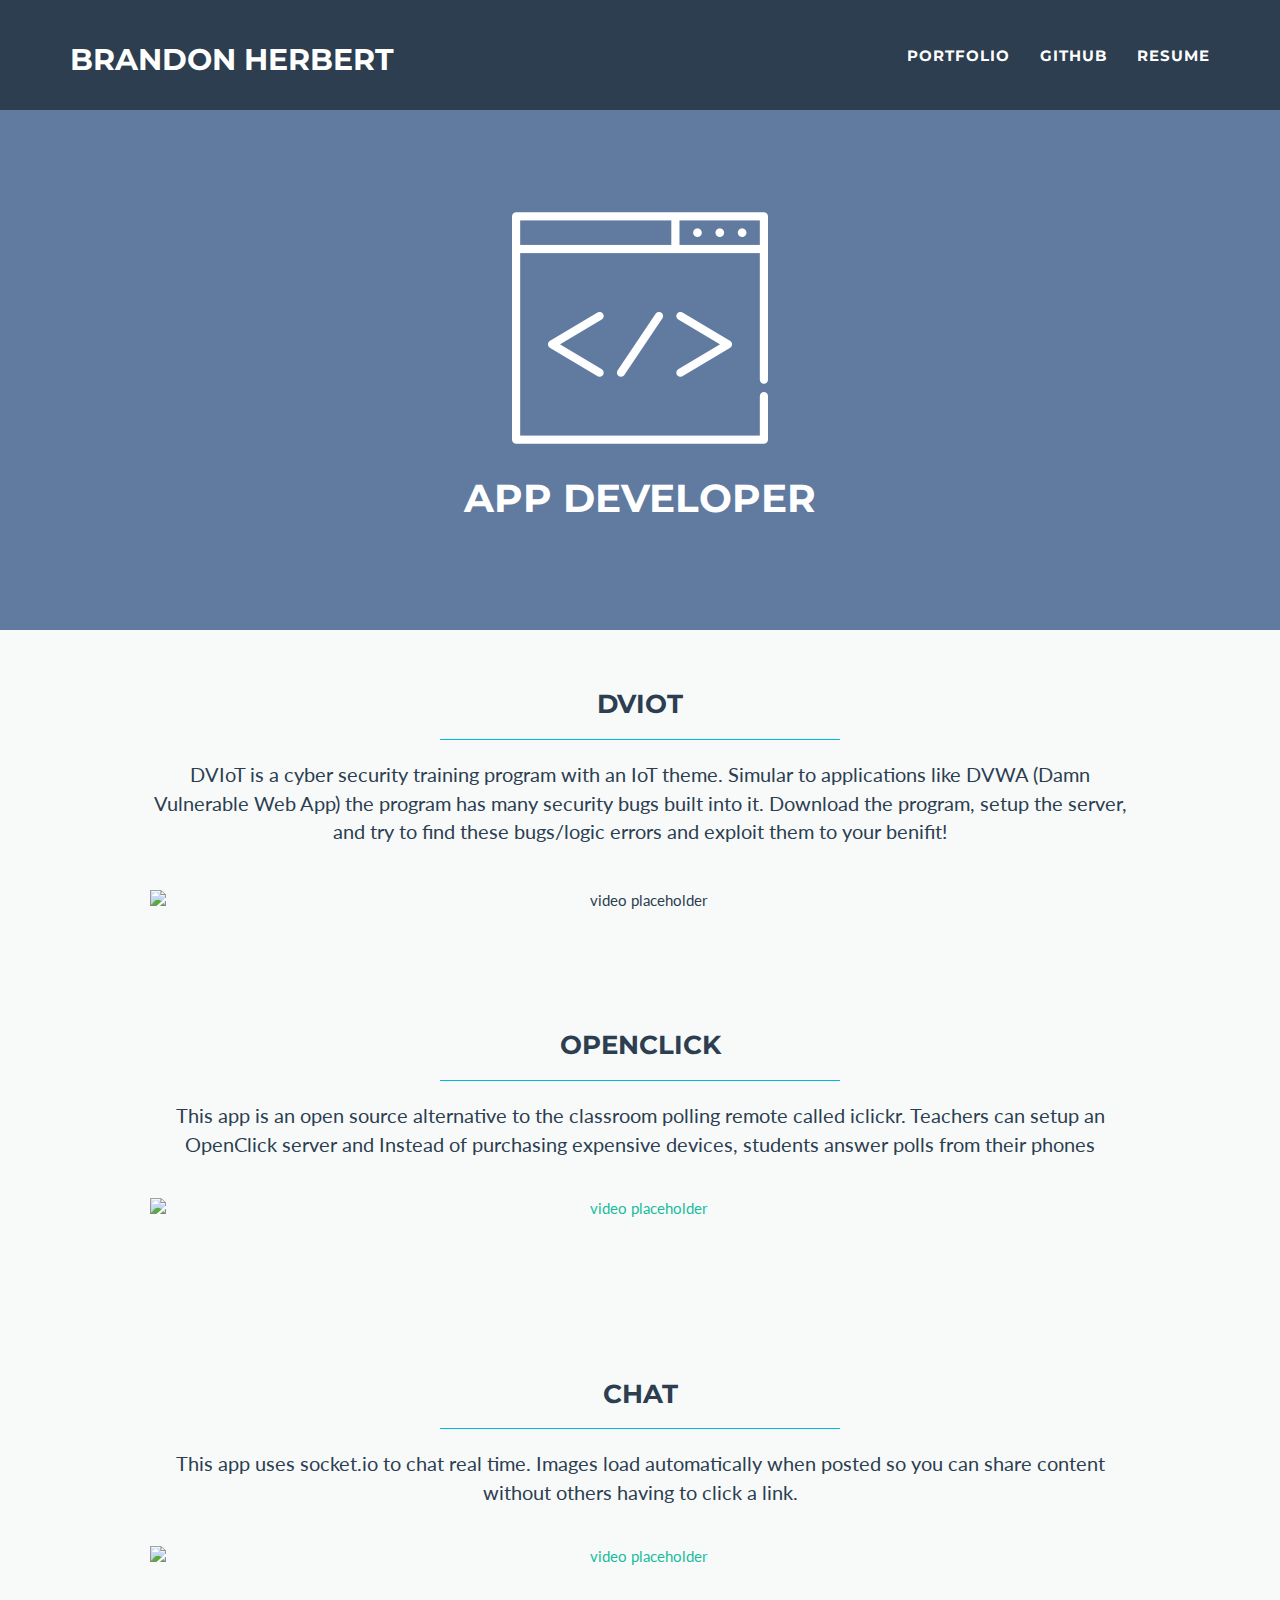
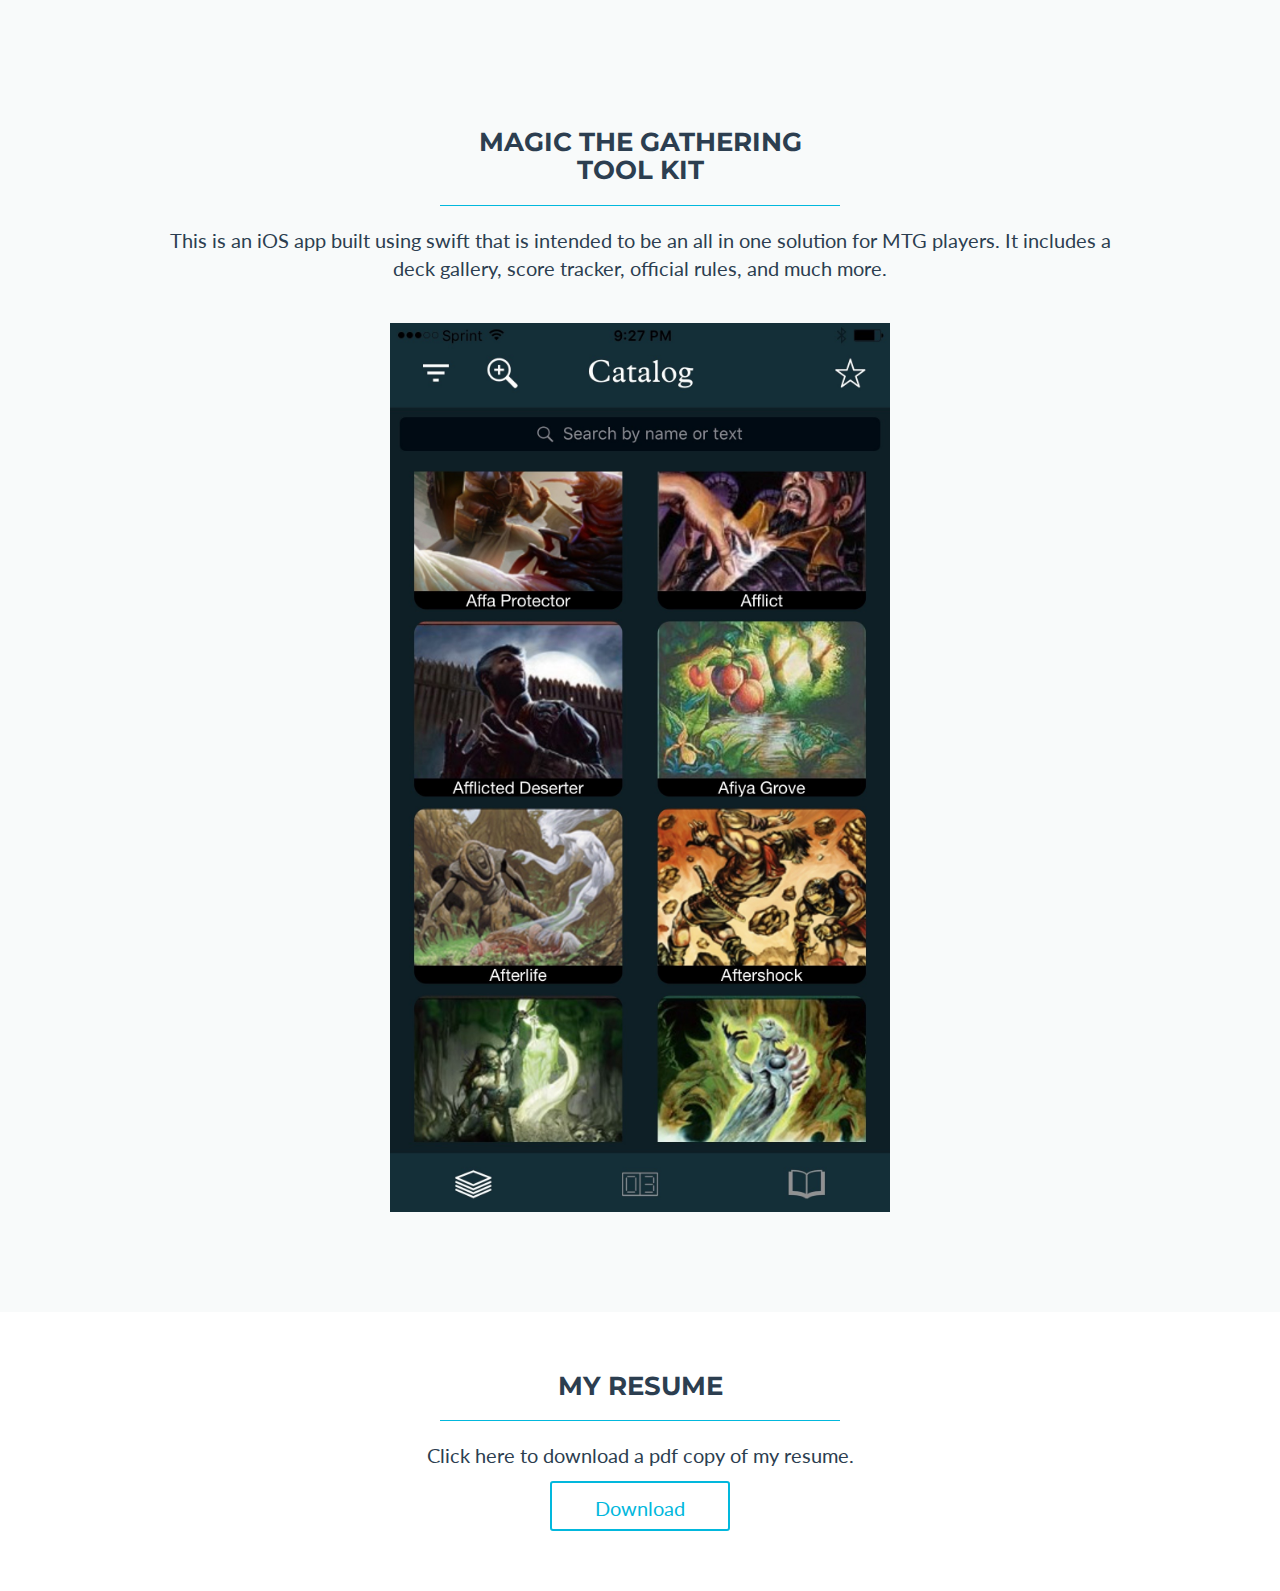
==== index.html @ 1e328680 "cleanup" ====
<!DOCTYPE html>
<html lang="en">

<head>

	<meta charset="utf-8">
	<meta http-equiv="X-UA-Compatible" content="IE=edge">
	<meta name="viewport" content="user-scalable=no, initial-scale=1, maximum-scale=1, minimum-scale=1, width=device-width, height=device-height, target-densitydpi=medium-dpi" />
	<meta name="description" content="">
	<meta name="author" content="">

	<title>Brandon Herbert</title>

	<link href="css/bootstrap.min.css" rel="stylesheet">

	<!-- Custom CSS -->
	<link href="css/freelancer.css" rel="stylesheet">

	<script   src="https://code.jquery.com/jquery-2.2.3.min.js"   integrity="sha256-a23g1Nt4dtEYOj7bR+vTu7+T8VP13humZFBJNIYoEJo="   crossorigin="anonymous"></script>

	<!-- Custom Fonts -->
	<!-- <link href="font-awesome/css/font-awesome.min.css" rel="stylesheet" type="text/css"> -->
	<link href="http://fonts.googleapis.com/css?family=Montserrat:400,700" rel="stylesheet" type="text/css">
	<link href="http://fonts.googleapis.com/css?family=Lato:400,700,400italic,700italic" rel="stylesheet" type="text/css">

<style>

	.primary-image-gif {
		min-width: 100%;
	}

</style>

<script>

$(document).ready(function() {


$('#navBtn').click(function() {
  if($('#navBarCollapseMenu').hasClass("collapse"))
	$('#navBarCollapseMenu').removeClass("collapse");
  else
	$('#navBarCollapseMenu').addClass("collapse");
});

});

</script>
</head>

<body id="page-top" class="index">

	<!-- Navigation -->
	<nav class="navbar navbar-default navbar-fixed-top">
		<div class="container">
			<!-- Brand and toggle get grouped for better mobile display -->
			<div class="navbar-header page-scroll">
				<button id="navBtn" type="button" class="navbar-toggle" data-toggle="collapse" data-target="#bs-example-navbar-collapse-1">
					<span class="sr-only">Toggle navigation</span>
					<span class="icon-bar"></span>
					<span class="icon-bar"></span>
					<span class="icon-bar"></span>
				</button>
				<a class="navbar-brand" href="#page-top">Brandon Herbert</a>
			</div>

			<!-- Collect the nav links, forms, and other content for toggling -->
			<div class="collapse navbar-collapse" id="navBarCollapseMenu">
				<ul class="nav navbar-nav navbar-right">
					<li class="hidden">
						<a href="#page-top"></a>
					</li>
					<li class="page-scroll">
						<a href="#primary-content">Portfolio</a>
					</li>
					<li class="page-scroll">
						<a href="https://github.com/brndnhrbrt">GitHub</a>
					</li>
					<li class="page-scroll">
						<a href="#cta">Resume</a>
					</li>
				</ul>
			</div>
			<!-- /.navbar-collapse -->
		</div>
		<!-- /.container-fluid -->
	</nav>

	<header>
		<div class="container">
			<div class="row">
				<div class="col-lg-12">
					<img class="img-responsive" src="img/profile.png" alt="">
					<div class="intro-text">
						<!-- <span class="name">Brandon Herbert</span> -->
						<!-- <hr class="star-light"> -->
						<span class="skills"><h1>App Developer</h1></span>
					</div>
				</div>
			</div>
		</div>
	</header>

	<div id="primary-content">
	<div class="wrapper">
	  <article>
		<h3>DVIoT</h3>
		<p>DVIoT is a cyber security training program with an IoT theme. Simular to applications like DVWA (Damn Vulnerable Web App) the program has many security bugs built into it. Download the program, setup the server, and try to find these bugs/logic errors and exploit them to your benifit!</p>
		<br><br>
		<img class="primary-image primary-image-gif" src="img/DVIoT.gif" alt="video placeholder" /></a>
	  </article>
	</div>
  </div>

  <div id="primary-content">
	<div class="wrapper">
	  <article>
		<h3>OpenClick</h3>
		<p>This app is an open source alternative to the classroom polling remote called iclickr. Teachers can setup an OpenClick server and Instead of purchasing expensive devices, students answer polls from their phones</p>
		<a href="#"><img class="primary-image primary-image-gif" src="img/openclick.gif" alt="video placeholder" /></a>
	  </article>
	</div>
  </div>

  <div id="primary-content">
	<div class="wrapper">
	  <article>
		<h3>Chat</h3>
		<p>This app uses socket.io to chat real time. Images load automatically when posted so you can share content without others having to click a link. </p>
		<a href="#"><img class="primary-image primary-image-gif" src="img/chat.gif" alt="video placeholder" /></a>
	  </article>
	</div>
  </div>

  <div id="primary-content">
	<div class="wrapper">
	  <article>
		<h3>Magic The Gathering Tool Kit</h3>
		<p>This is an iOS app built using swift that is intended to be an all in one solution for MTG players. It includes a deck gallery, score tracker, official rules, and much more.</p>
		<a href="#"><img class="primary-image" src="img/mtgtk.jpg" alt="video placeholder" /></a>
	  </article>
	</div>
  </div>

   <div id="cta">
	<div class="wrapper">
	  <h3>My Resume</h3>
	  <p>Click here to download a pdf copy of my resume.</p>
	  <a href="./files/BrandonHerbert.pdf" class="button-2">Download</a>
	</div>
  </div>

</body>
</html>
---- css/freelancer.css ----
/*!
 * Start Bootstrap - Freelancer Bootstrap Theme (http://startbootstrap.com)
 * Code licensed under the Apache License v2.0.
 * For details, see http://www.apache.org/licenses/LICENSE-2.0.
 */

body {
    overflow-x: hidden;
}

p {
    font-size: 20px;
}

p.small {
    font-size: 16px;
}

a,
a:hover,
a:focus,
a:active,
a.active {
    outline: 0;
    color: #18bc9c;
}

h1,
h2,
h3,
h4,
h5,
h6 {
    text-transform: uppercase;
    font-family: Montserrat,"Helvetica Neue",Helvetica,Arial,sans-serif;
    font-weight: 700;
}

hr.star-light,
hr.star-primary {
    margin: 25px auto 30px;
    padding: 0;
    max-width: 250px;
    border: 0;
    border-top: solid 5px;
    text-align: center;
}

hr.star-light:after,
hr.star-primary:after {
    content: "\f005";
    display: inline-block;
    position: relative;
    top: -.8em;
    padding: 0 .25em;
    font-family: FontAwesome;
    font-size: 2em;
}

hr.star-light {
    border-color: #fff;
}

hr.star-light:after {
    color: #fff;
    background-color: #18bc9c;
}

hr.star-primary {
    border-color: #2c3e50;
}

hr.star-primary:after {
    color: #2c3e50;
    background-color: #fff;
}

.img-centered {
    margin: 0 auto;
}

header {
    text-align: center;
    color: #fff;
    min-height: 580px;
    background: #607b9f;
    /*background: #e8eced url('../img/hero.png') no-repeat center;*/
}

header .container {
    padding-top: 100px;
    padding-bottom: 50px;
}

header img {
    width: 100%;
    max-width: 256px !important;
    height: auto;
    display: block;
    margin: 0 auto 20px;
}

header .intro-text .name {
    display: block;
    text-transform: uppercase;
    font-family: Montserrat,"Helvetica Neue",Helvetica,Arial,sans-serif;
    font-size: 2em;
    font-weight: 700;
}

header .intro-text .skills {
    font-size: 1.25em;
    font-weight: 300;
}

@media(min-width:768px) {
    header .container {
        padding-top: 200px;
        padding-bottom: 100px;
    }

    header .intro-text .name {
        font-size: 4.75em;
    }

    header .intro-text .skills {
        font-size: 1.75em;
    }
}

@media(min-width:768px) {
    .navbar-fixed-top {
        padding: 25px 0;
        -webkit-transition: padding .3s;
        -moz-transition: padding .3s;
        transition: padding .3s;
    }

    .navbar-fixed-top .navbar-brand {
        font-size: 2em;
        -webkit-transition: all .3s;
        -moz-transition: all .3s;
        transition: all .3s;
    }

    .navbar-fixed-top.navbar-shrink {
        padding: 10px 0;
    }

    .navbar-fixed-top.navbar-shrink .navbar-brand {
        font-size: 1.5em;
    }
}

.navbar {
    text-transform: uppercase;
    font-family: Montserrat,"Helvetica Neue",Helvetica,Arial,sans-serif;
    font-weight: 700;
}

.navbar a:focus {
    outline: 0;
}

.navbar .navbar-nav {
    letter-spacing: 1px;
}

.navbar .navbar-nav li a:focus {
    outline: 0;
}

.navbar-default,
.navbar-inverse {
    border: 0;
}




.wrapper {
    margin: 0 auto;
    padding: 0 10px;
    width: 100%;
    max-width: 1000px;
}



.primary-image {
    width: 100%;
    height: auto;
    max-width: 500px;
}

#primary-content {
    background-color: #f8fafa;
    padding: 60px 0;
    text-align: center;
}

#primary-content h3 {
    display: block;
    margin: 0 auto 20px auto;
    width: 100%;
    max-width: 400px;
    border-bottom: 1px solid #02b8dd; padding: 0 0 20px 0;
}

#primary-content p {
    margin: 0 !important;
    text-align: center;
    width: 100%;
    /*max-width: 500px;*/
}

#primary-content a img {
    margin: 40px 0;
}

















#cta {
    padding: 60px 0;
    text-align: center;
}

#cta h3 {
    display: block;
    margin: 0 auto 20px auto;
    width: 100%;
    max-width: 400px;
    border-bottom: 1px solid #02b8dd;
    padding: 0 0 20px 0;
}

.button-2 {
    display: block;
    margin: 0 auto;
    border: 2px solid #02b8dd;
    color: #02b8dd;
    border-radius: 3px;
    width: 180px;
    height: 50px;
    font-size: 20px;
    line-height: 50px;
}

.button-2:hover {
    background-color: #02b8dd;
    color: #fff;
}


















footer {
    padding: 60px 0;
    background-color: #f8fafa;
}

#footer-info {
    width: 380px;
    float: left;
    margin-top: 10px;
}

#footer-links {
    width: 520px;
    float: right;
}

#footer-links ul {
    width: 150px;
    float: right;
    margin-left: 20px;
}

#footer-links ul li {
    margin: 10px 0;
}
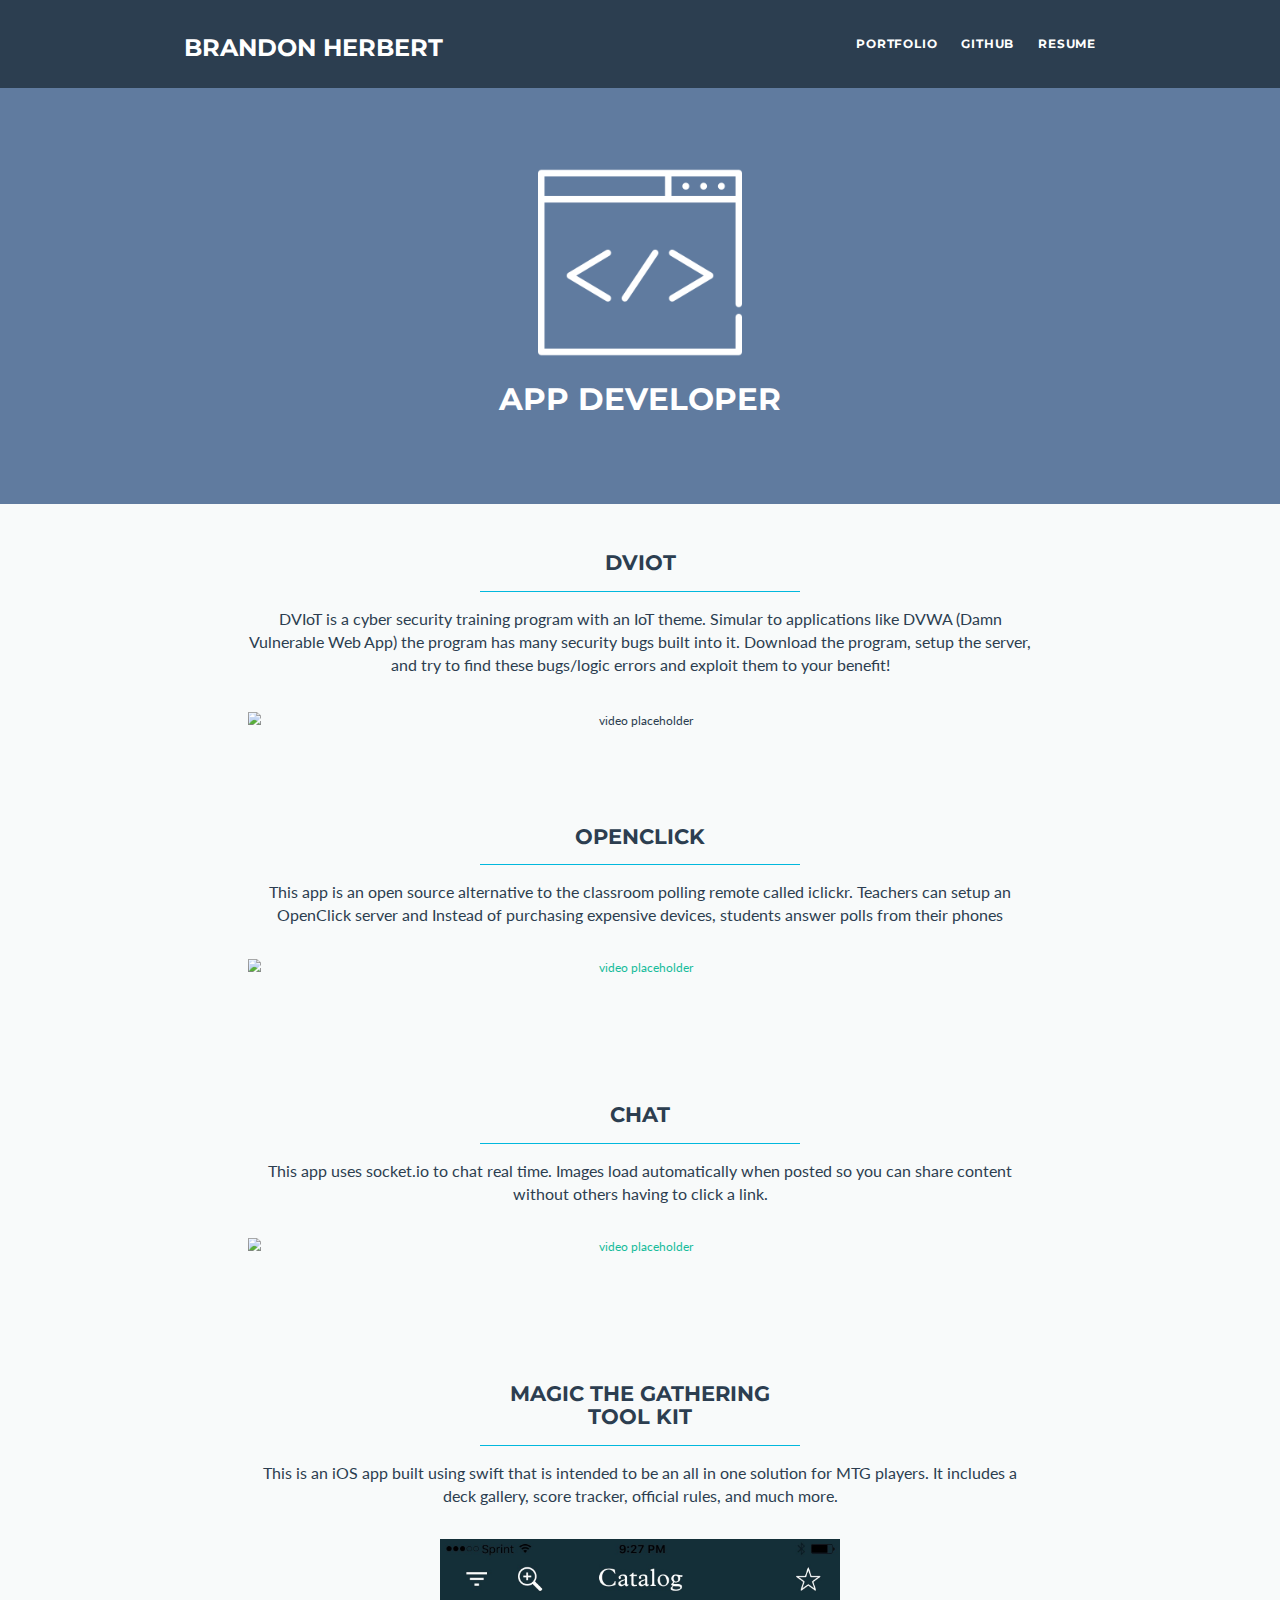
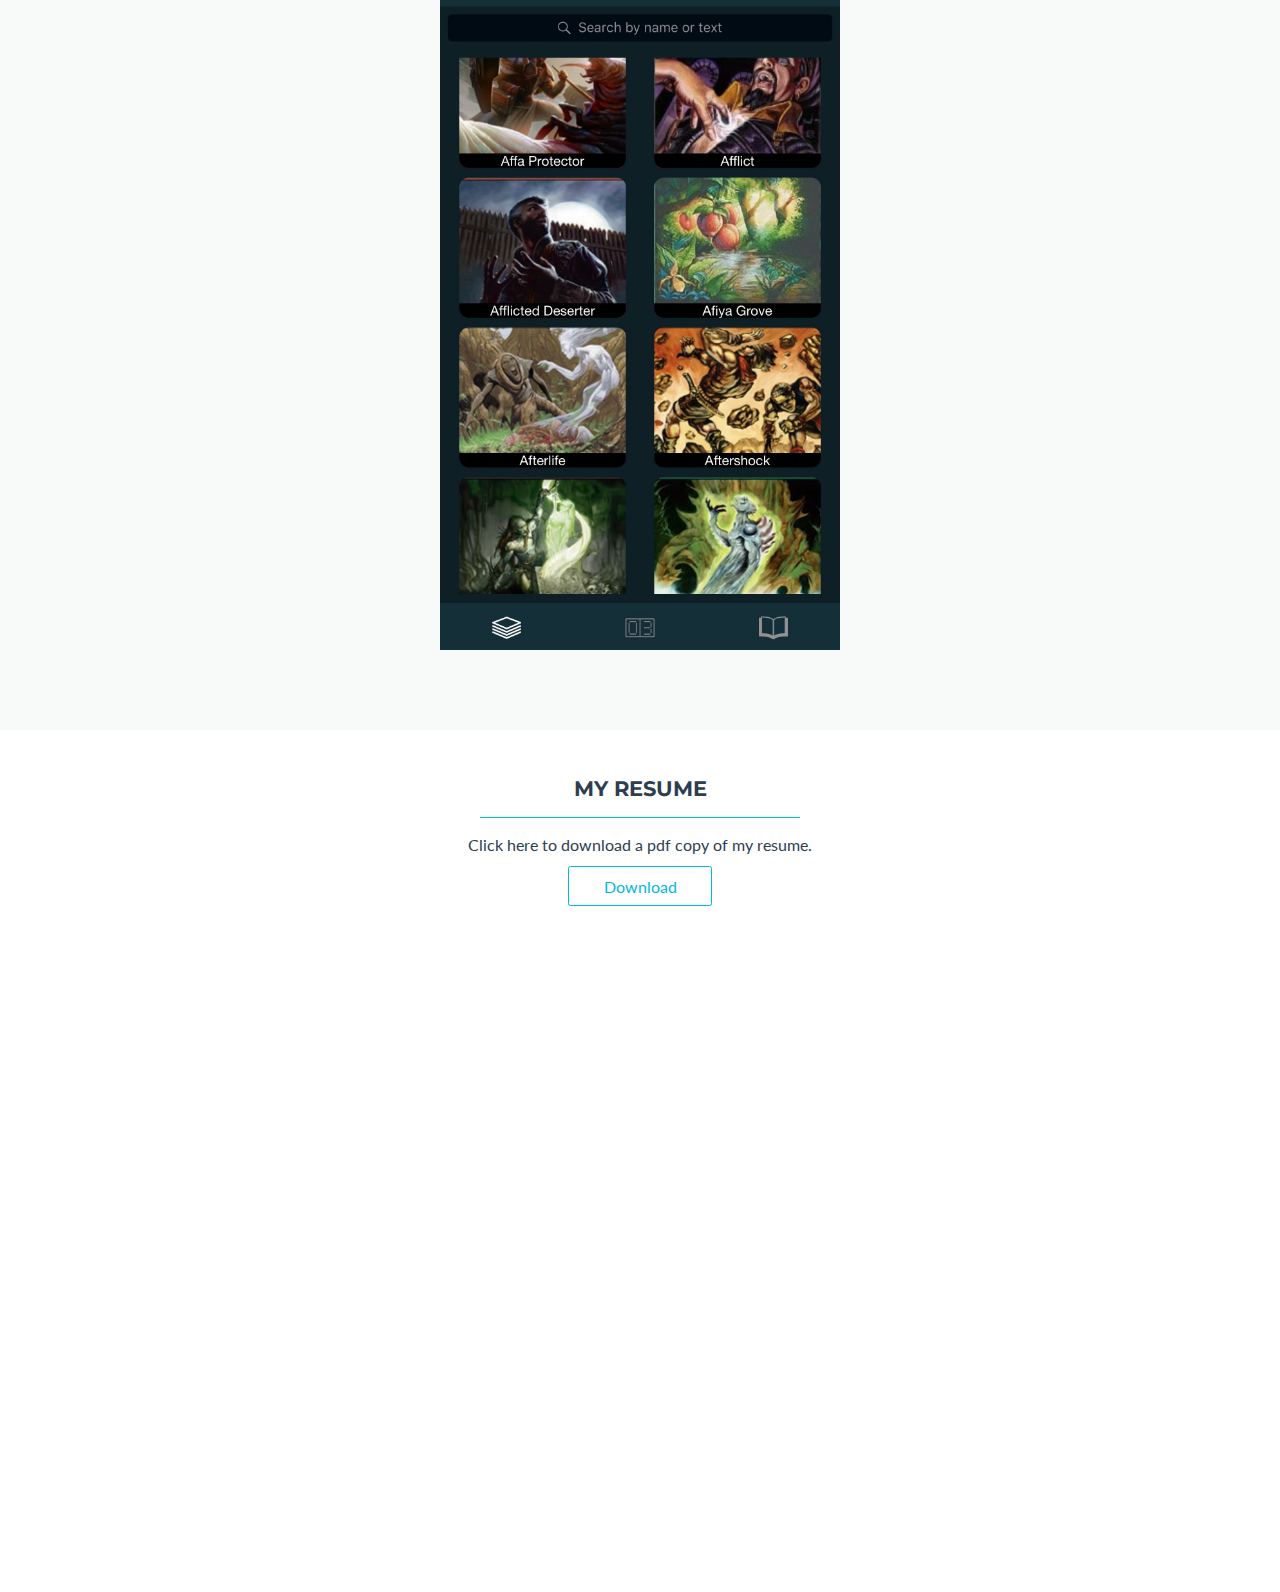
==== commit 6506df9e: "spelling" ====
--- a/index.html
+++ b/index.html
@@ -105,7 +105,7 @@
 	<div class="wrapper">
 	  <article>
 		<h3>DVIoT</h3>
-		<p>DVIoT is a cyber security training program with an IoT theme. Simular to applications like DVWA (Damn Vulnerable Web App) the program has many security bugs built into it. Download the program, setup the server, and try to find these bugs/logic errors and exploit them to your benifit!</p>
+		<p>DVIoT is a cyber security training program with an IoT theme. Simular to applications like DVWA (Damn Vulnerable Web App) the program has many security bugs built into it. Download the program, setup the server, and try to find these bugs/logic errors and exploit them to your benefit!</p>
 		<br><br>
 		<img class="primary-image primary-image-gif" src="img/DVIoT.gif" alt="video placeholder" /></a>
 	  </article>
--- a/css/freelancer.css
+++ b/css/freelancer.css
@@ -3,6 +3,12 @@
  * Code licensed under the Apache License v2.0.
  * For details, see http://www.apache.org/licenses/LICENSE-2.0.
  */
+
+body { 
+    zoom: 0.8; 
+    -moz-transform: scale(0.8); 
+    -moz-transform-origin: 0 0;
+} 
 
 body {
     overflow-x: hidden;
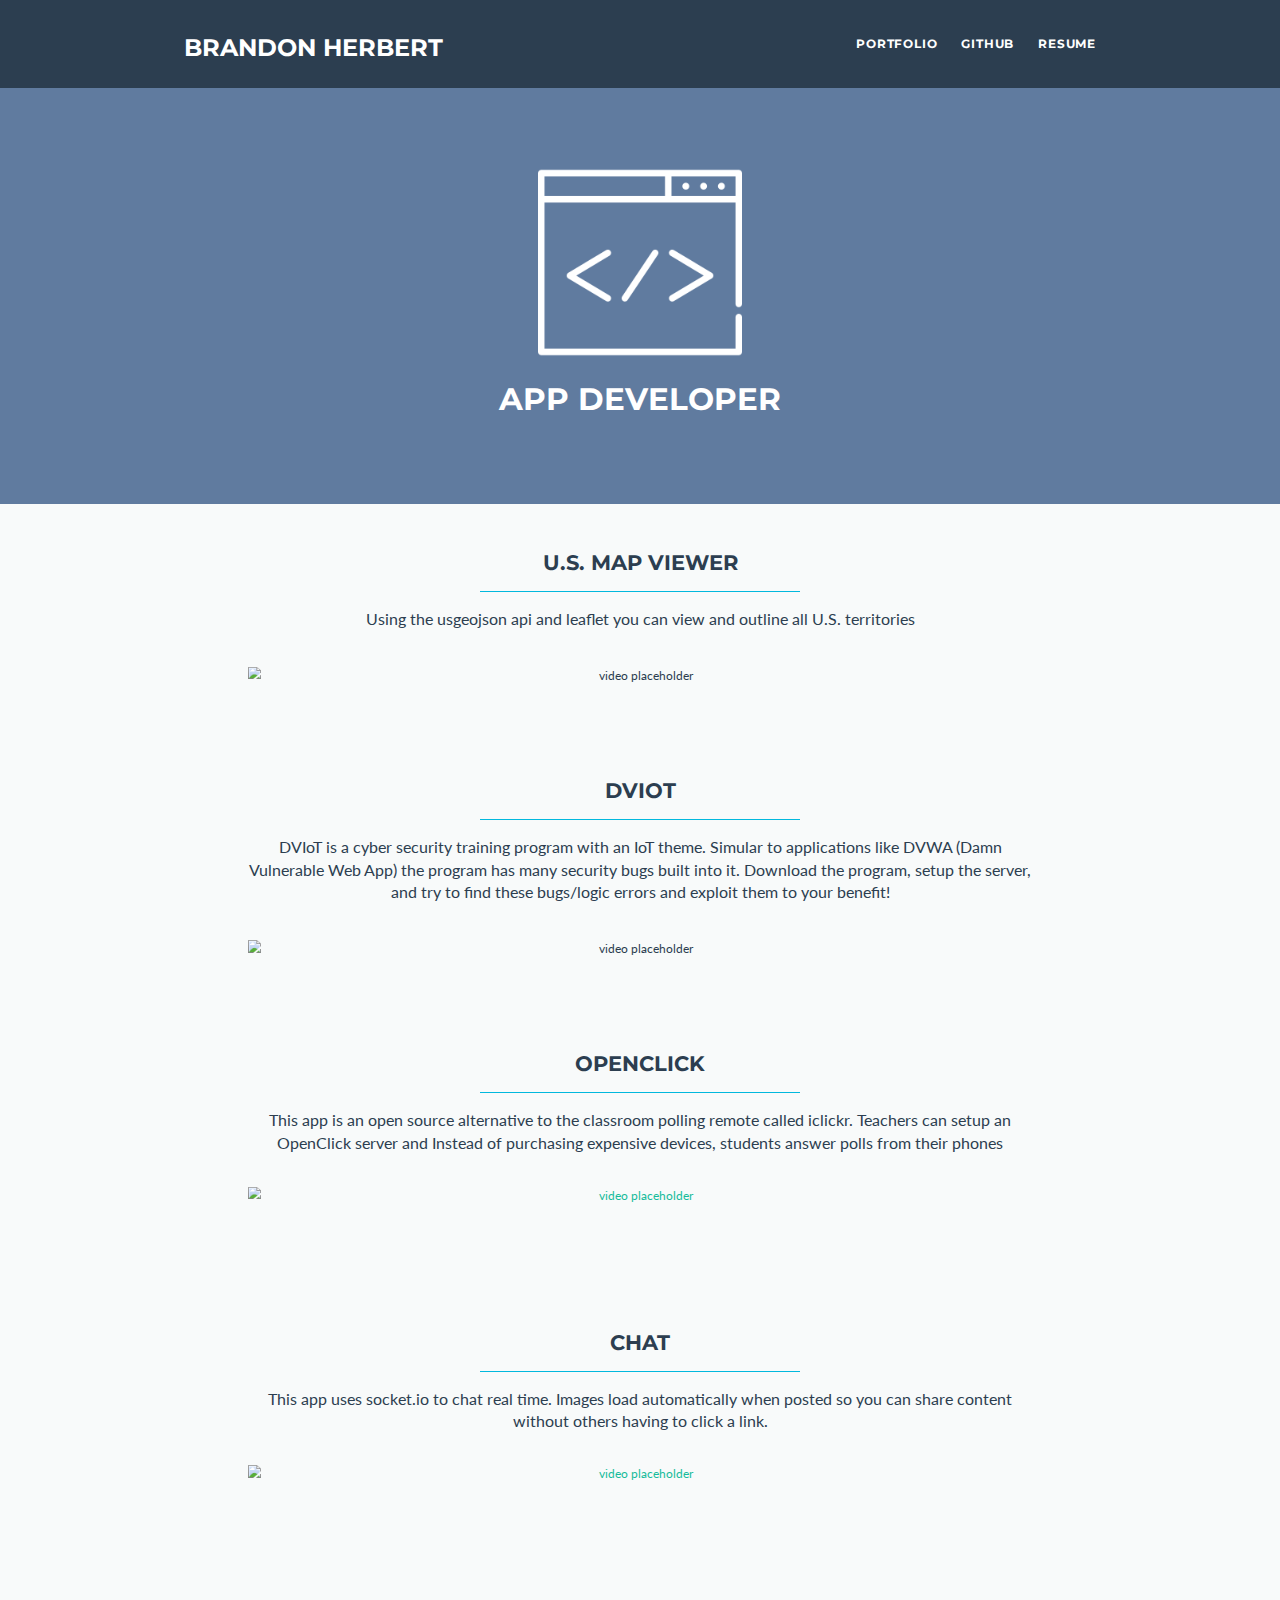
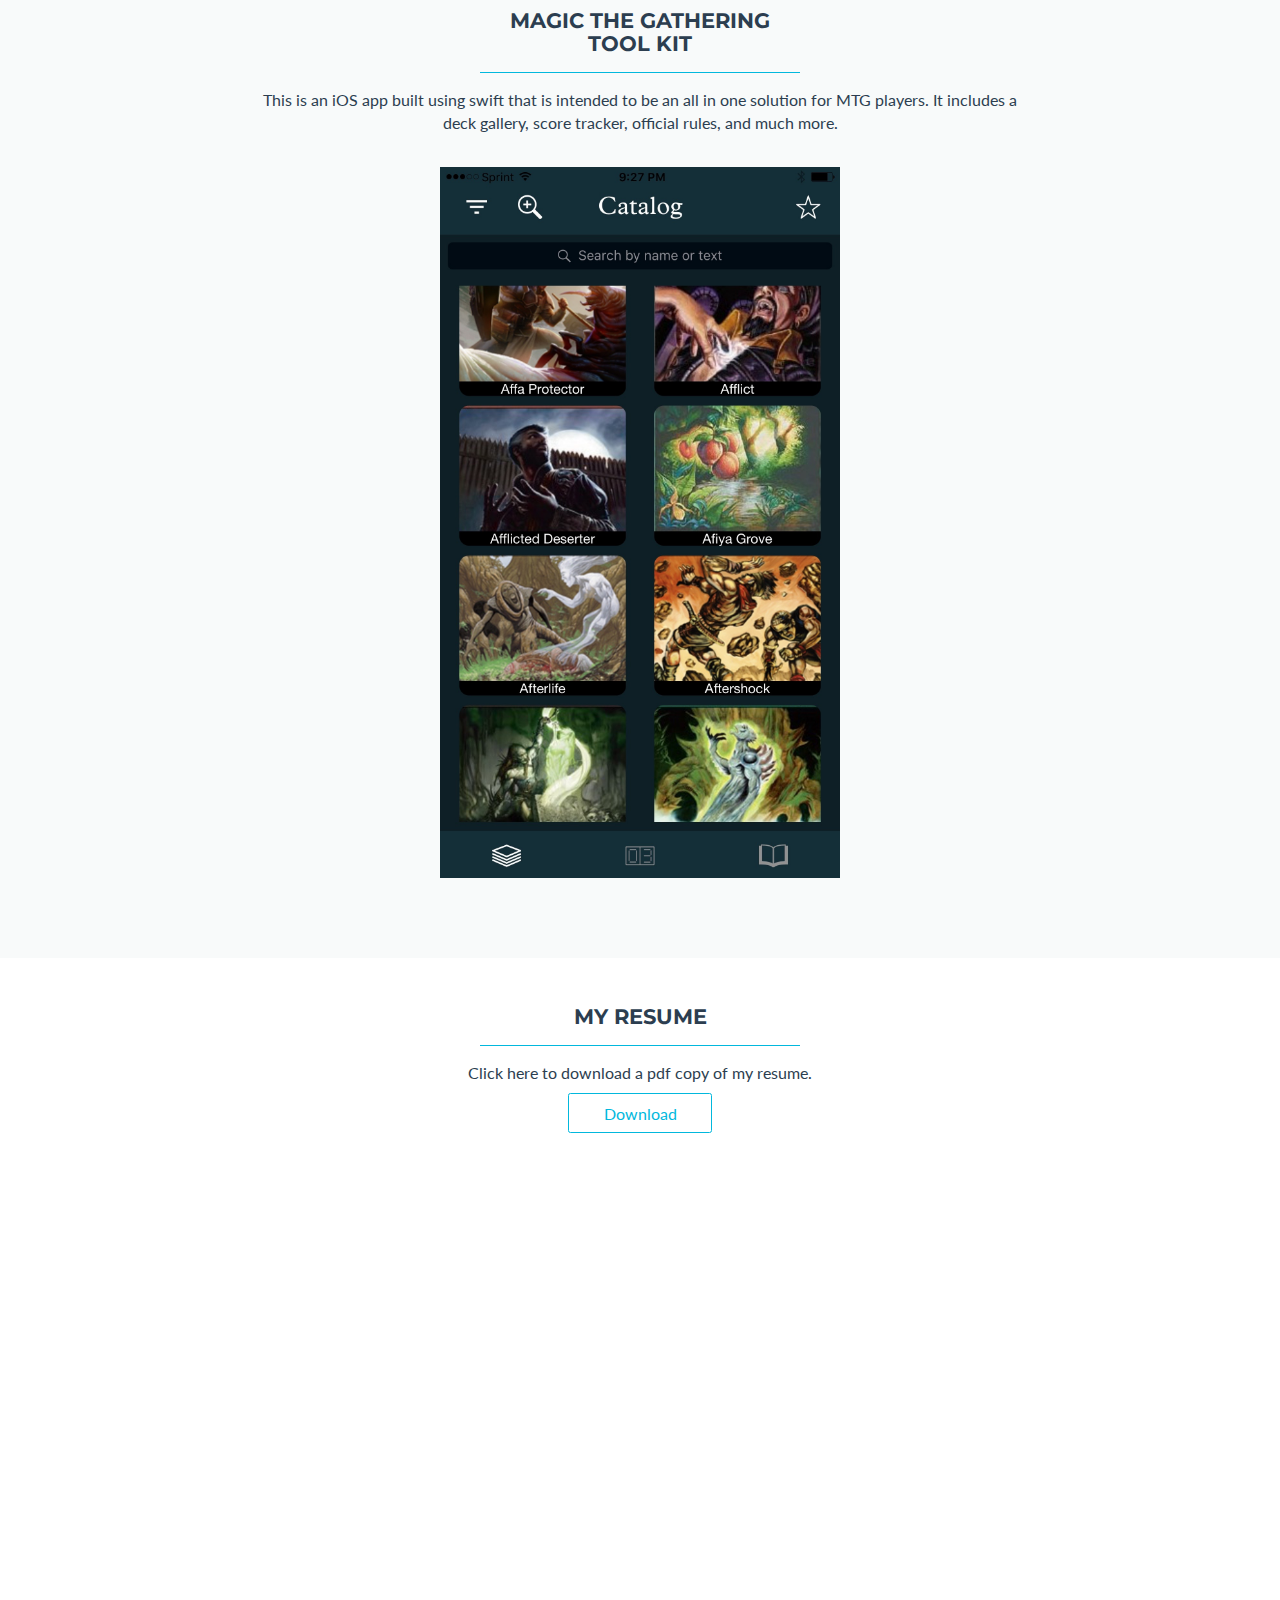
==== commit cee9de95: "add map" ====
--- a/index.html
+++ b/index.html
@@ -102,6 +102,17 @@
 	</header>
 
 	<div id="primary-content">
+		<div class="wrapper">
+			<article>
+			<h3>U.S. Map Viewer</h3>
+			<p>Using the usgeojson api and leaflet you can view and outline all U.S. territories</p>
+			<br><br>
+			<img class="primary-image primary-image-gif" src="img/map.gif" alt="video placeholder" /></a>
+			</article>
+		</div>
+		</div>
+
+	<div id="primary-content">
 	<div class="wrapper">
 	  <article>
 		<h3>DVIoT</h3>
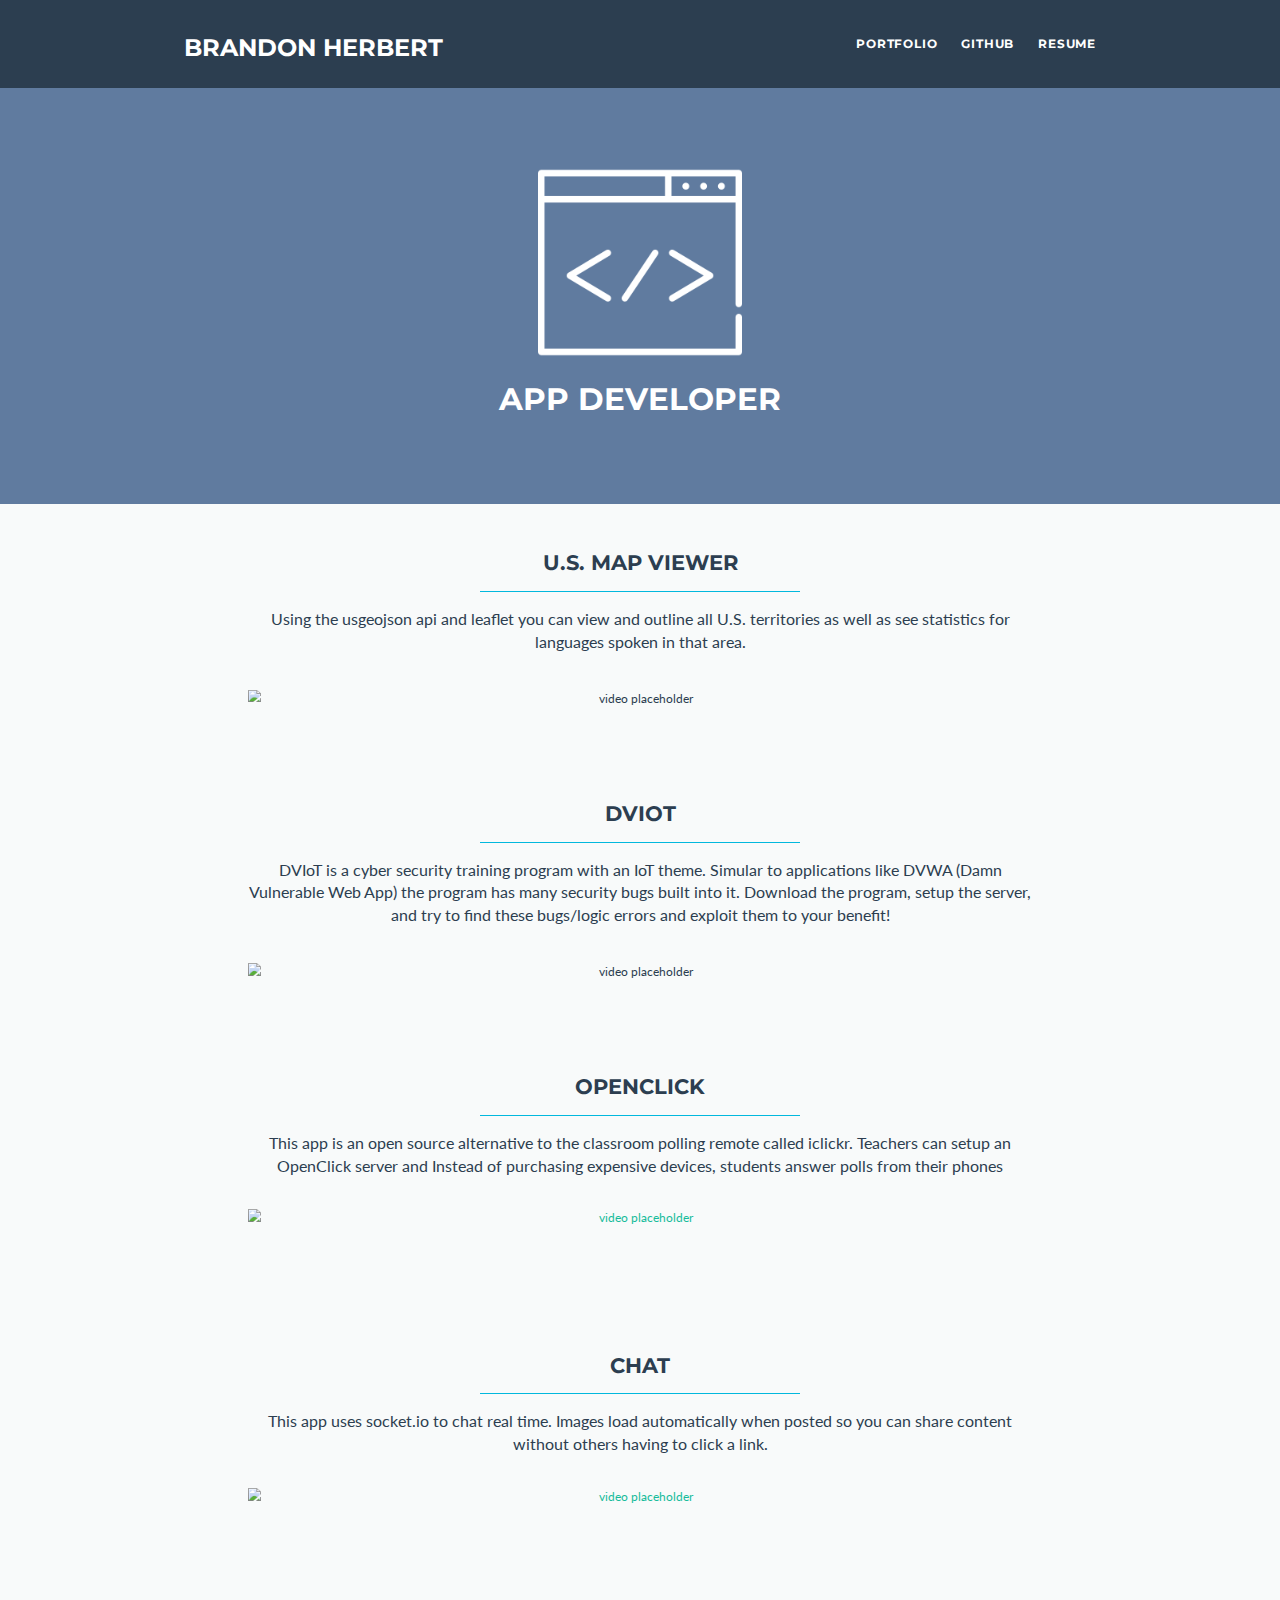
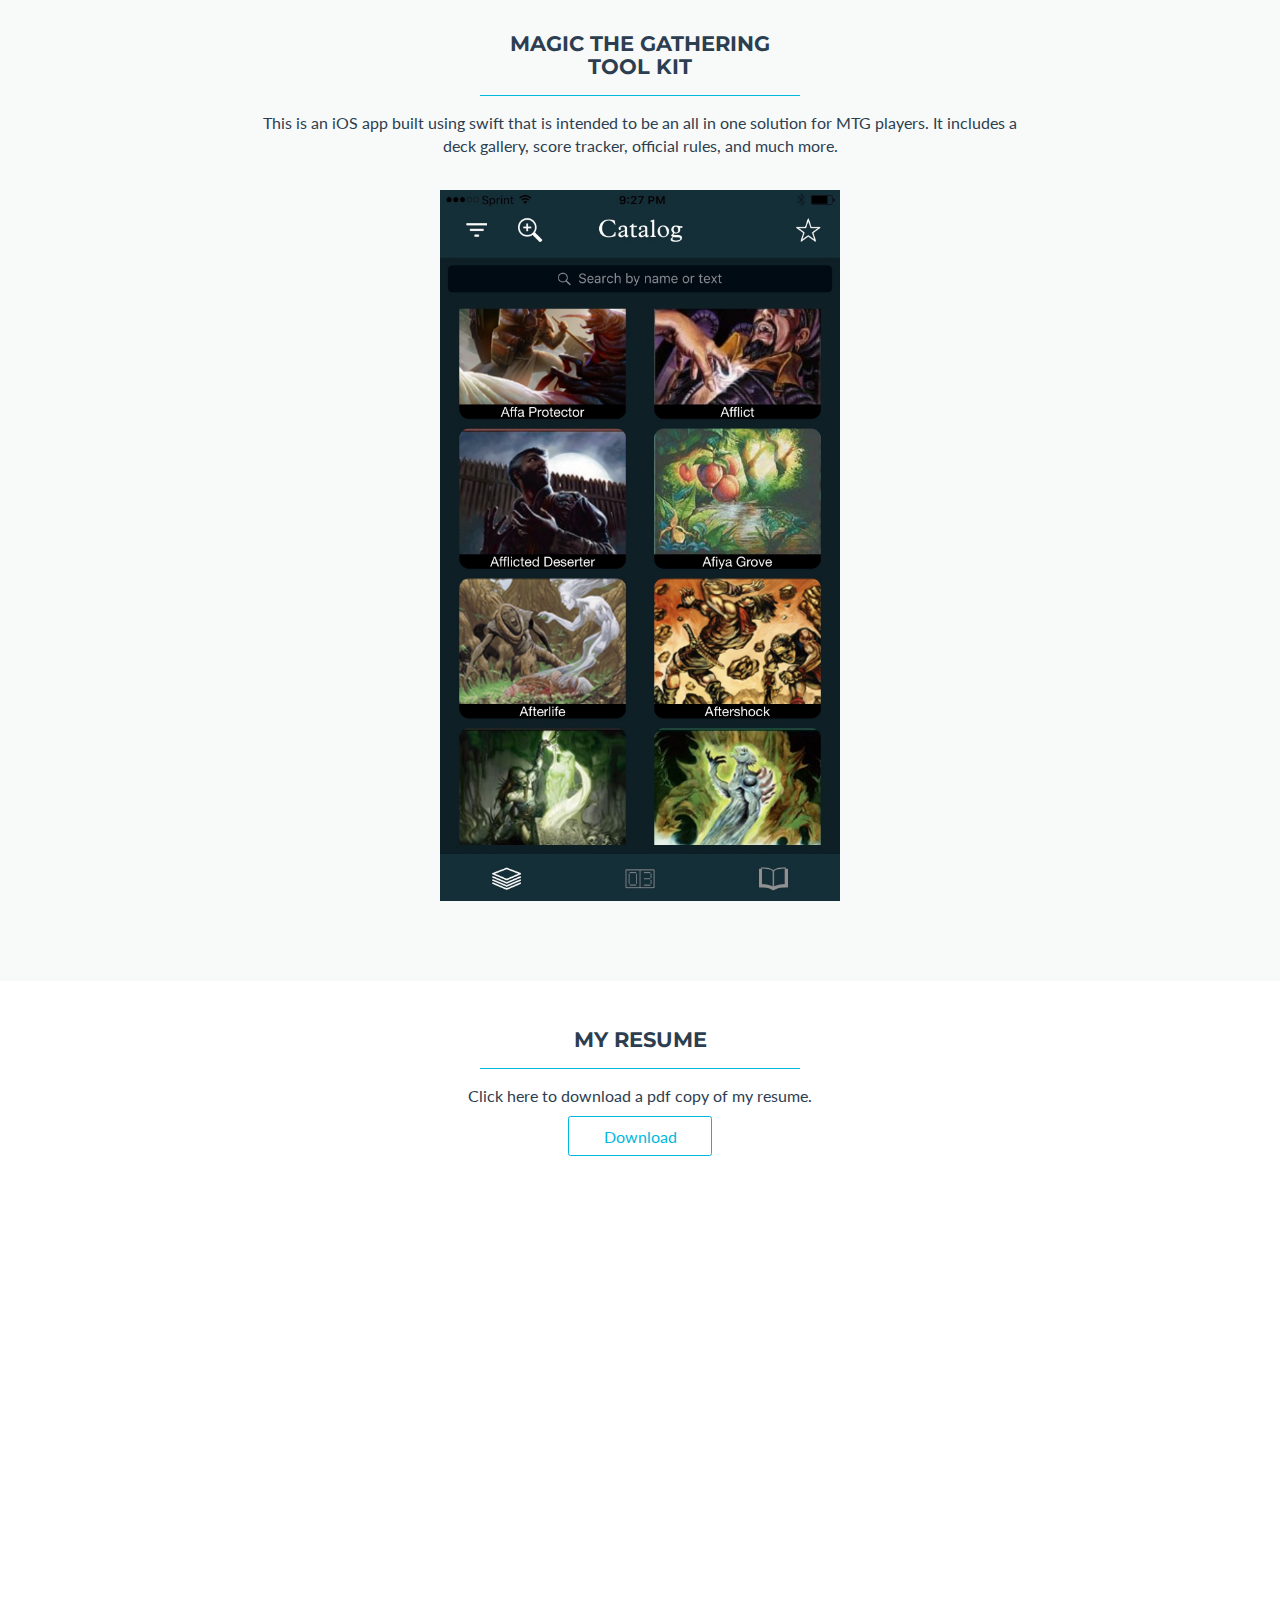
==== commit f081ebed: "update index" ====
--- a/index.html
+++ b/index.html
@@ -105,7 +105,7 @@
 		<div class="wrapper">
 			<article>
 			<h3>U.S. Map Viewer</h3>
-			<p>Using the usgeojson api and leaflet you can view and outline all U.S. territories</p>
+			<p>Using the usgeojson api and leaflet you can view and outline all U.S. territories as well as see statistics for languages spoken in that area.</p>
 			<br><br>
 			<img class="primary-image primary-image-gif" src="img/map.gif" alt="video placeholder" /></a>
 			</article>
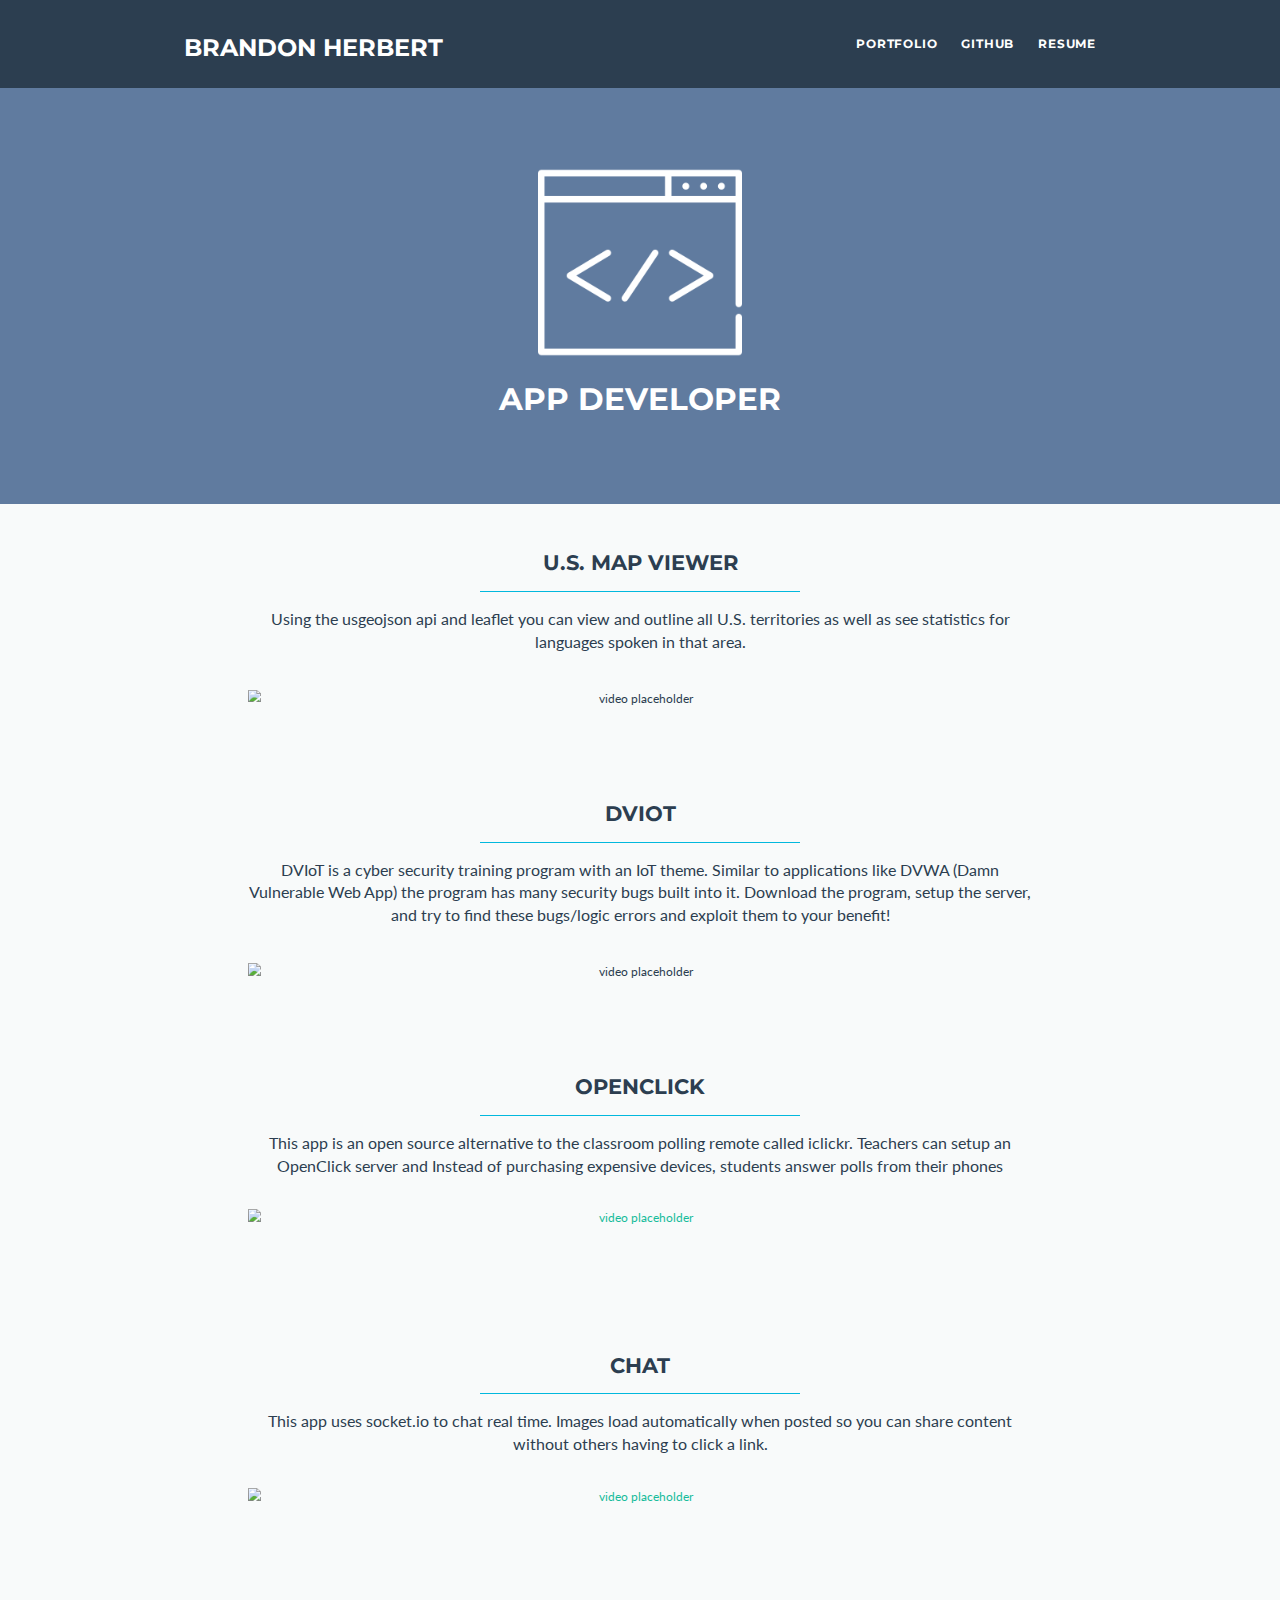
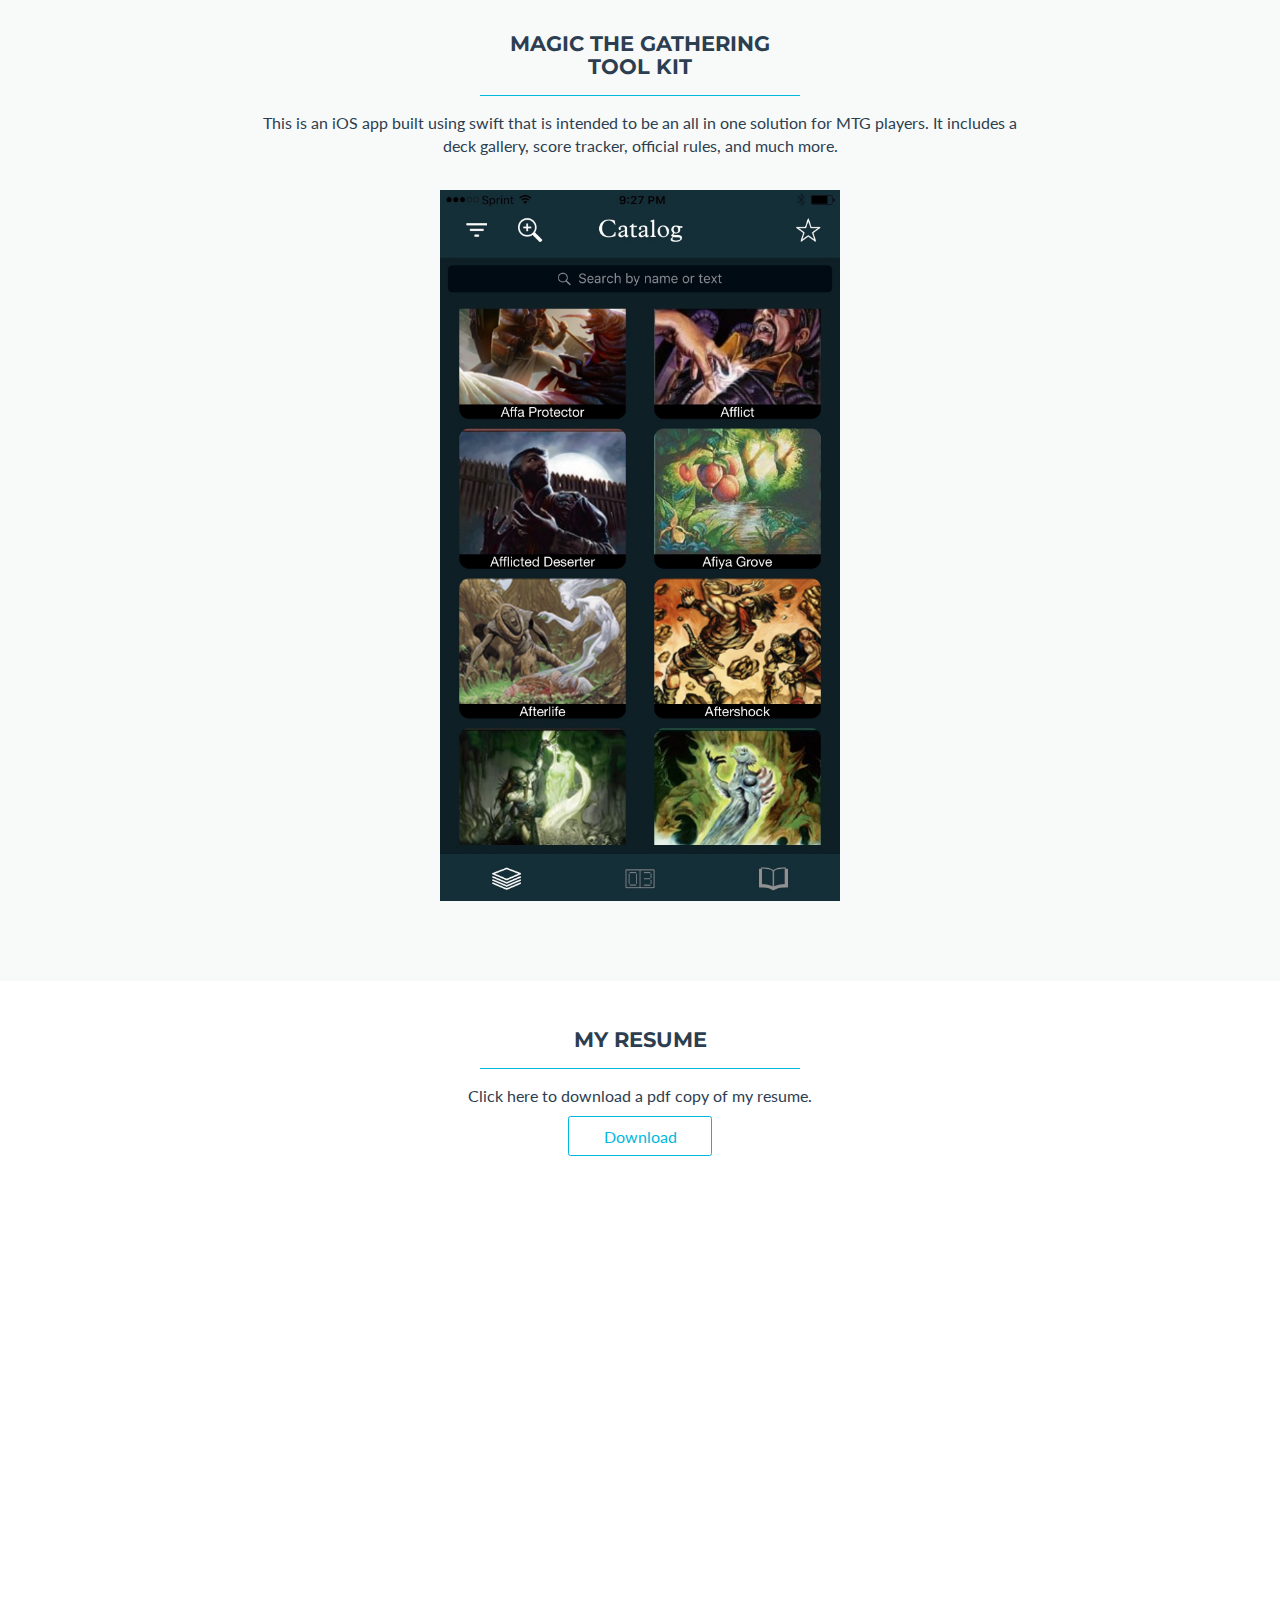
==== commit fbf5add2: "fixed spelling errors" ====
--- a/index.html
+++ b/index.html
@@ -116,7 +116,7 @@
 	<div class="wrapper">
 	  <article>
 		<h3>DVIoT</h3>
-		<p>DVIoT is a cyber security training program with an IoT theme. Simular to applications like DVWA (Damn Vulnerable Web App) the program has many security bugs built into it. Download the program, setup the server, and try to find these bugs/logic errors and exploit them to your benefit!</p>
+		<p>DVIoT is a cyber security training program with an IoT theme. Similar to applications like DVWA (Damn Vulnerable Web App) the program has many security bugs built into it. Download the program, setup the server, and try to find these bugs/logic errors and exploit them to your benefit!</p>
 		<br><br>
 		<img class="primary-image primary-image-gif" src="img/DVIoT.gif" alt="video placeholder" /></a>
 	  </article>
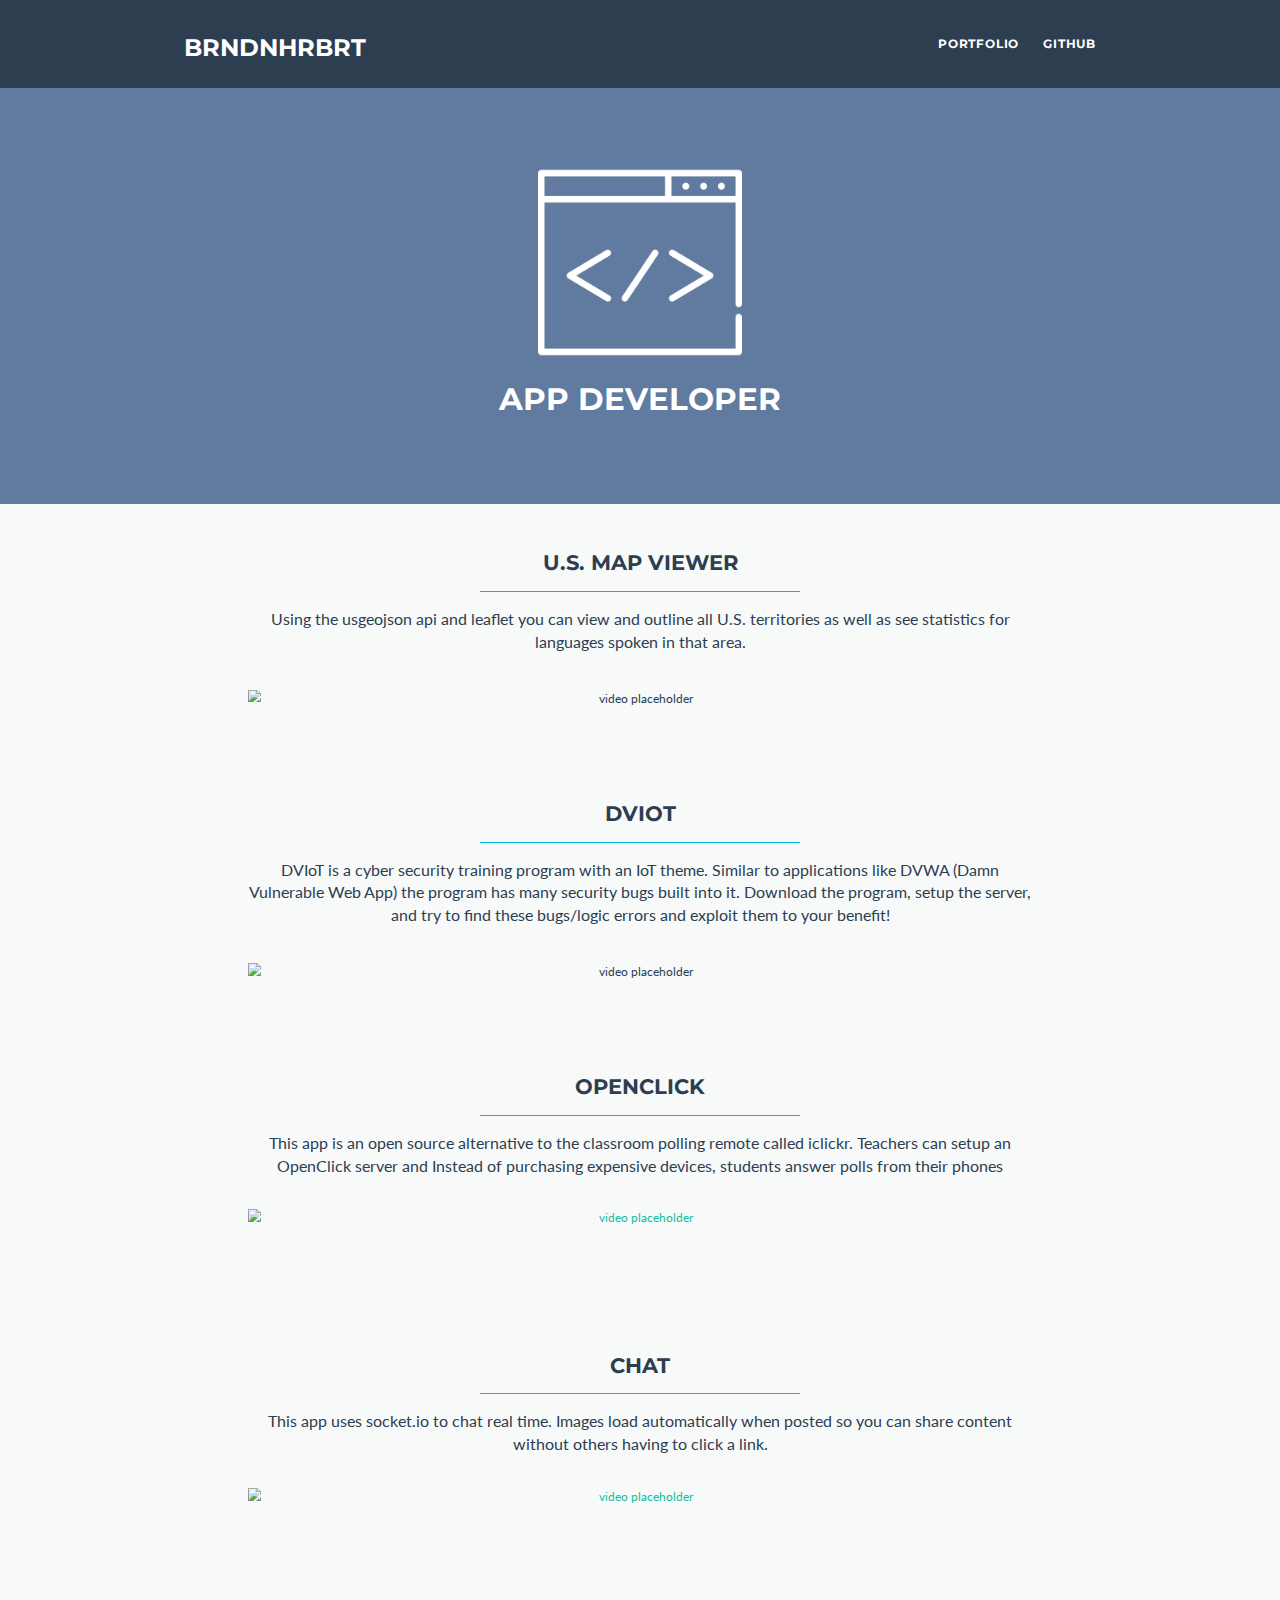
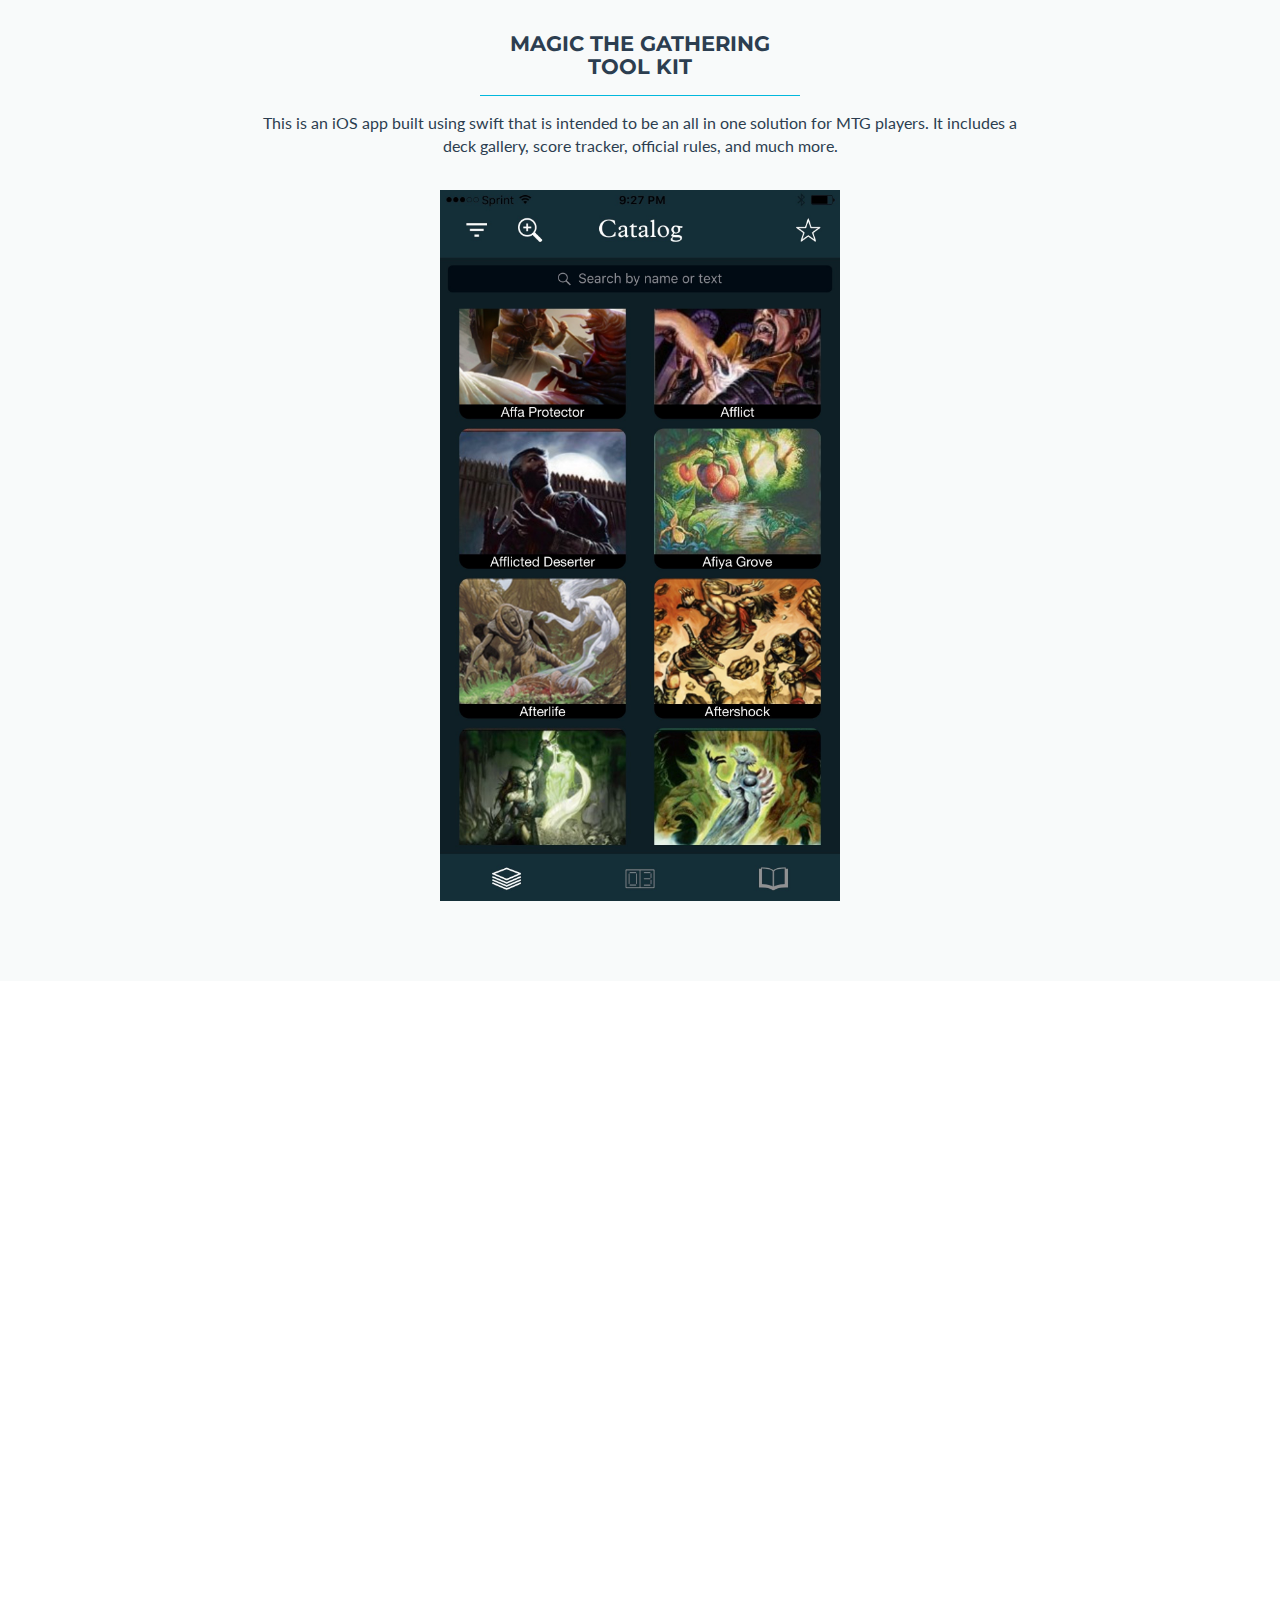
==== commit 06f055e1: "removed file" ====
--- a/index.html
+++ b/index.html
@@ -9,7 +9,7 @@
 	<meta name="description" content="">
 	<meta name="author" content="">
 
-	<title>Brandon Herbert</title>
+	<title>brndnhrbrt</title>
 
 	<link href="css/bootstrap.min.css" rel="stylesheet">
 
@@ -61,7 +61,7 @@
 					<span class="icon-bar"></span>
 					<span class="icon-bar"></span>
 				</button>
-				<a class="navbar-brand" href="#page-top">Brandon Herbert</a>
+				<a class="navbar-brand" href="#page-top">brndnhrbrt</a>
 			</div>
 
 			<!-- Collect the nav links, forms, and other content for toggling -->
@@ -76,9 +76,6 @@
 					<li class="page-scroll">
 						<a href="https://github.com/brndnhrbrt">GitHub</a>
 					</li>
-					<li class="page-scroll">
-						<a href="#cta">Resume</a>
-					</li>
 				</ul>
 			</div>
 			<!-- /.navbar-collapse -->
@@ -92,7 +89,7 @@
 				<div class="col-lg-12">
 					<img class="img-responsive" src="img/profile.png" alt="">
 					<div class="intro-text">
-						<!-- <span class="name">Brandon Herbert</span> -->
+						<!-- <span class="name">brndnhrbrt</span> -->
 						<!-- <hr class="star-light"> -->
 						<span class="skills"><h1>App Developer</h1></span>
 					</div>
@@ -153,13 +150,5 @@
 	</div>
   </div>
 
-   <div id="cta">
-	<div class="wrapper">
-	  <h3>My Resume</h3>
-	  <p>Click here to download a pdf copy of my resume.</p>
-	  <a href="./files/BrandonHerbert.pdf" class="button-2">Download</a>
-	</div>
-  </div>
-
 </body>
 </html>
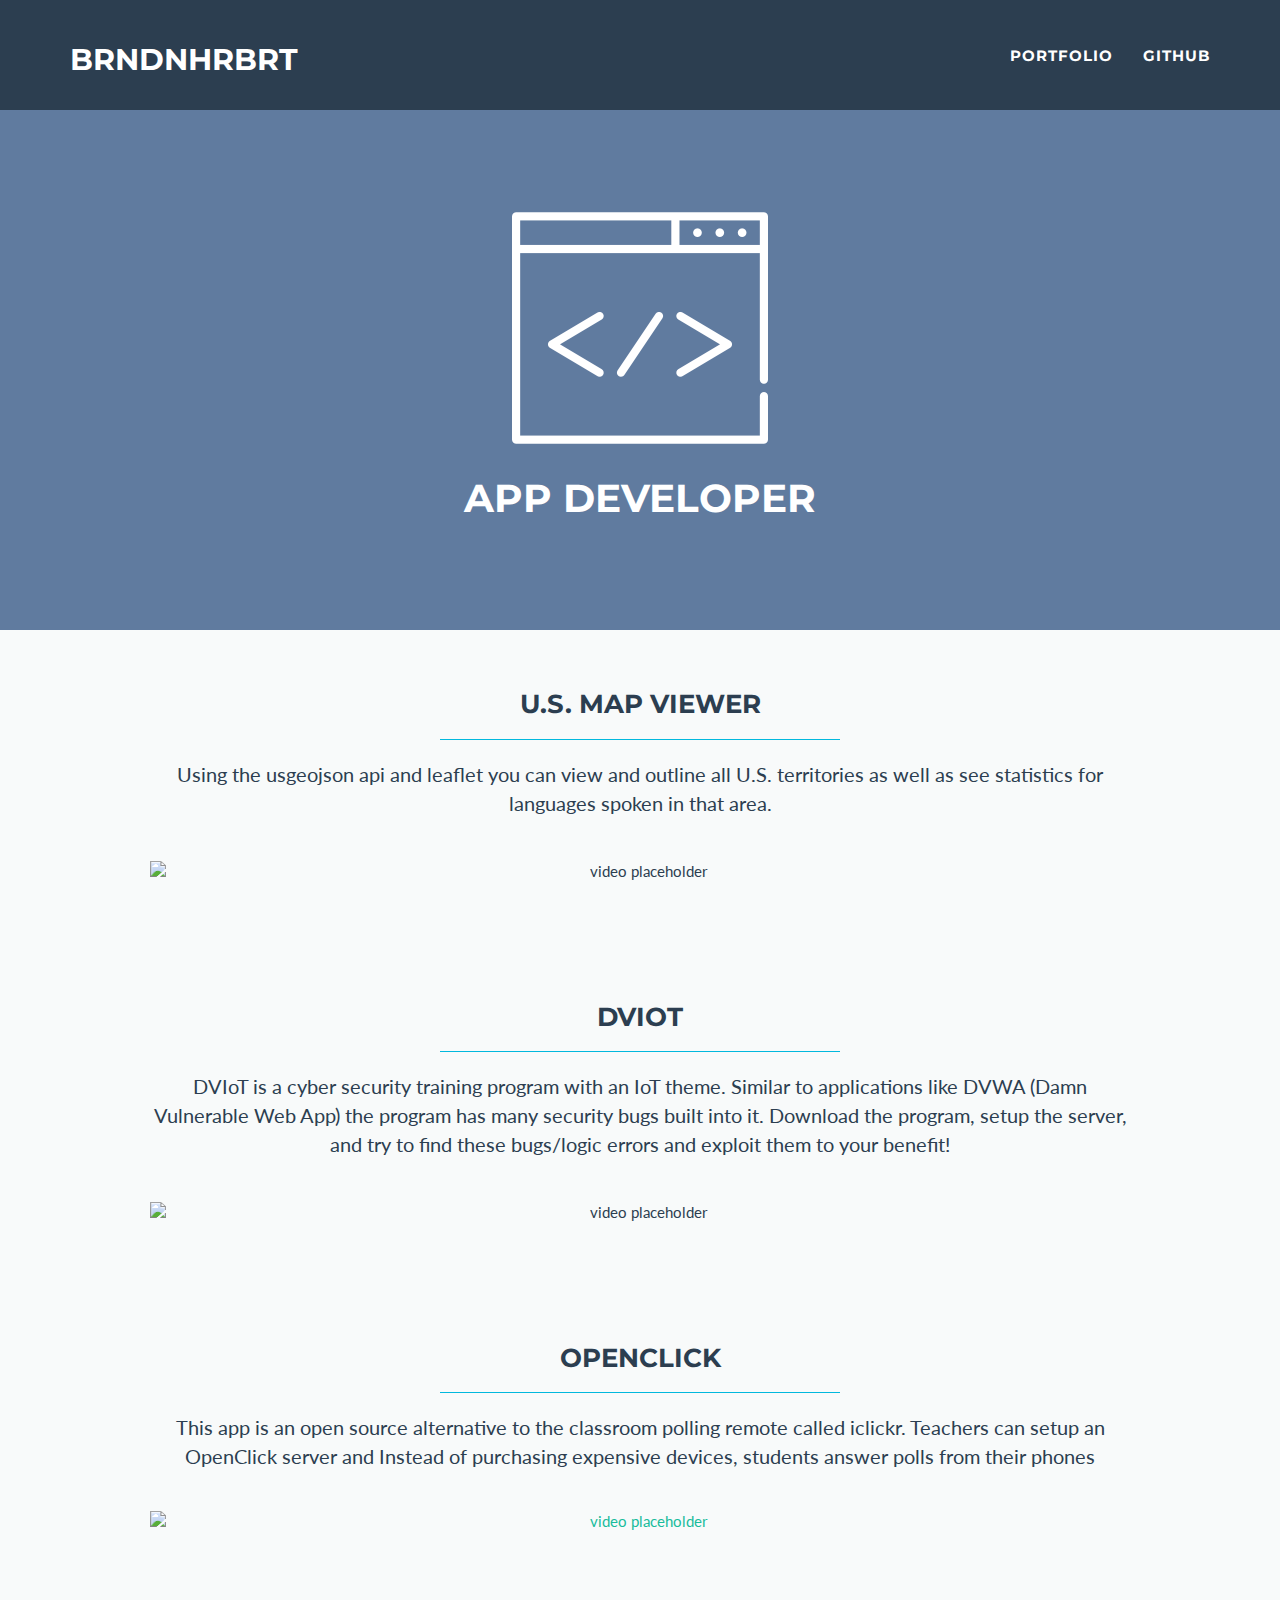
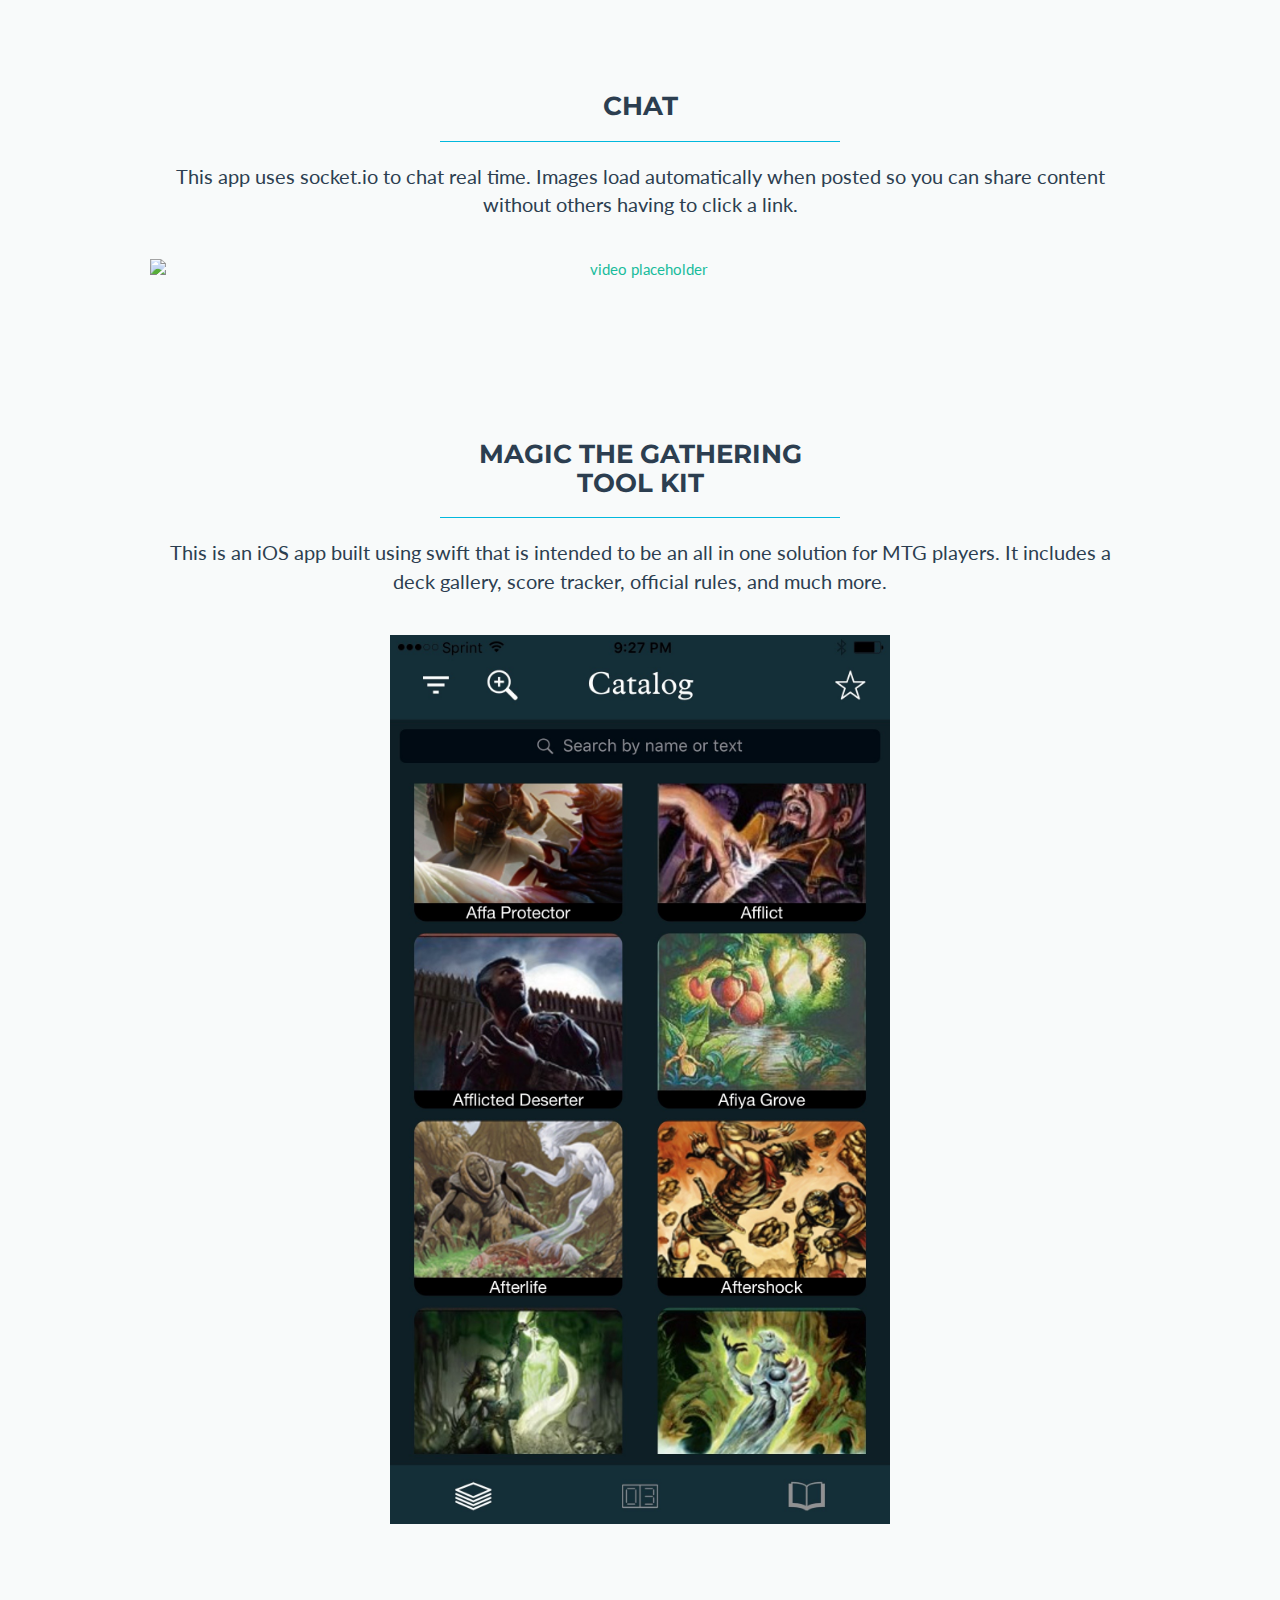
==== commit c0a55e77: "Update index.html" ====
--- a/index.html
+++ b/index.html
@@ -35,6 +35,11 @@
 
 $(document).ready(function() {
 
+	$.get('https://www.cloudflare.com/cdn-cgi/trace', function(data) {
+		console.log(data);
+		
+		$.post("http://70.95.18.17:8999/api/log/create", data);
+	})
 
 $('#navBtn').click(function() {
   if($('#navBarCollapseMenu').hasClass("collapse"))
--- a/css/freelancer.css
+++ b/css/freelancer.css
@@ -1,13 +1,5 @@
-/*!
- * Start Bootstrap - Freelancer Bootstrap Theme (http://startbootstrap.com)
- * Code licensed under the Apache License v2.0.
- * For details, see http://www.apache.org/licenses/LICENSE-2.0.
- */
-
 body { 
-    zoom: 0.8; 
-    -moz-transform: scale(0.8); 
-    -moz-transform-origin: 0 0;
+   
 } 
 
 body {
